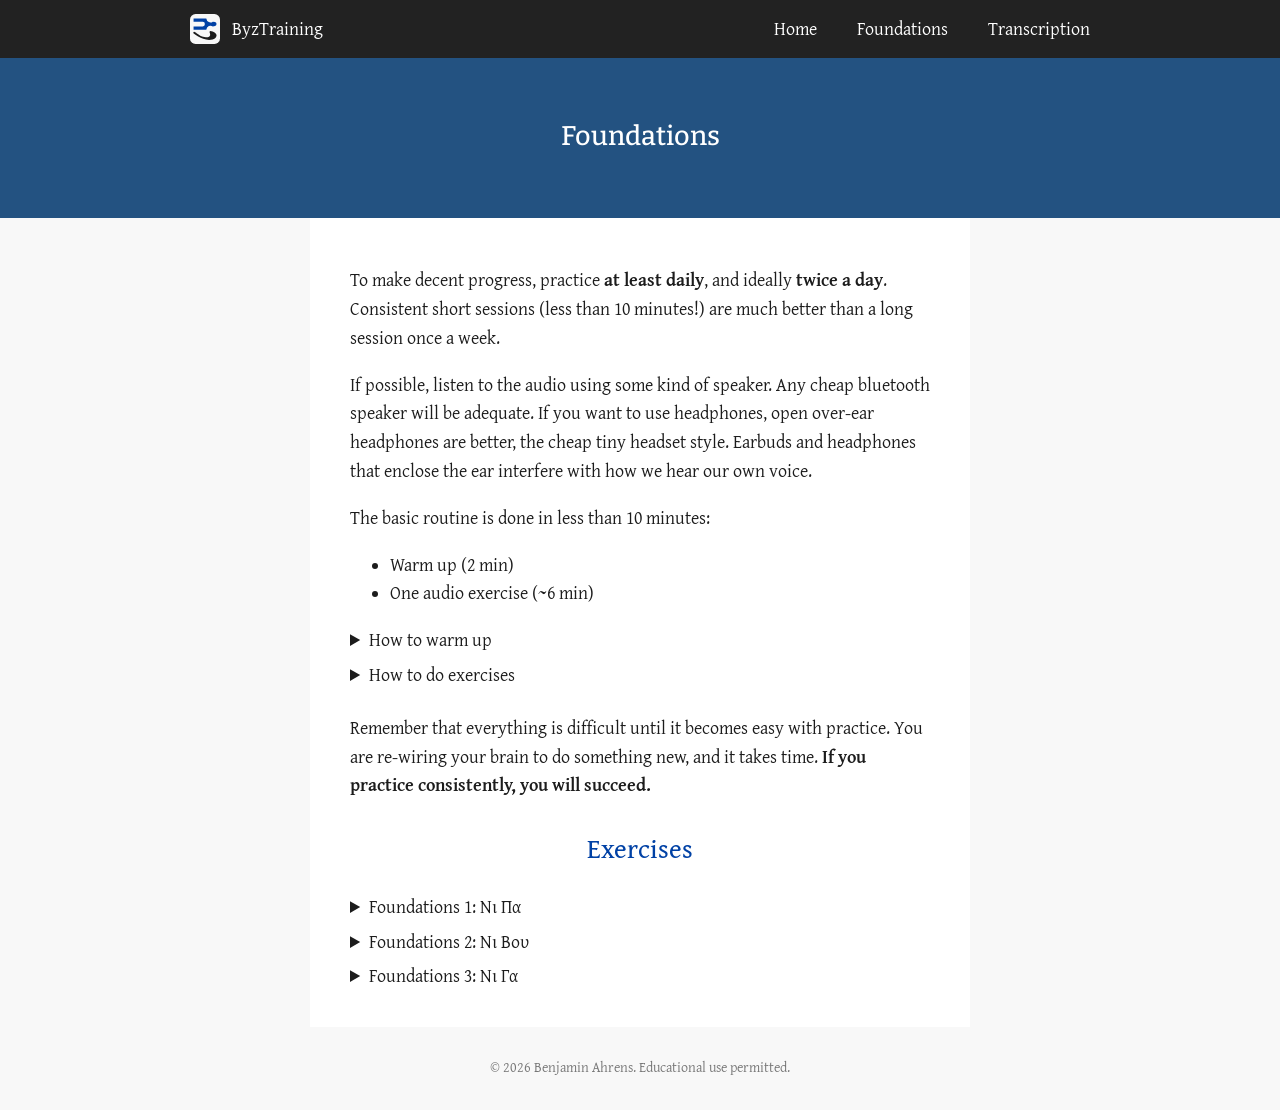
==== foundations/index.html @ 2290ddc4 "Transcription page, nav menu, 404, naming" ====
<!DOCTYPE html>
<html lang="en">
  <head>
    <meta charset="UTF-8">
    <meta name="viewport" content="width=device-width, initial-scale=1.0">
    <title>Foundations</title>
    <link rel="stylesheet" href="/css/style.css">
    <link rel="icon" href="/assets/favicon.ico">
  </head>
  <body>
    <header class="topnav">
      <div class="nav-inner">
        <div class="logo">
          <img src="/assets/favicon.svg" alt="Logo">
          ByzTraining
        </div>
        <nav id="nav-links">
          <a href="/">Home</a>
          <a href="/foundations/">Foundations</a>
          <a href="/transcription/">Transcription</a>
        </nav>
        <button id="menu-toggle">☰</button>
      </div>
    </header>
    <section class="hero">
      <h1>Foundations</h1>
    </section>
    <main class="content">
      <p>
        To make decent progress, practice <b>at least daily</b>, and ideally <b>twice a day</b>. Consistent short sessions (less than 10 minutes!) are much better than a long session once a week.
      </p>
      <p>
        If possible, listen to the audio using some kind of speaker. Any cheap bluetooth speaker will be adequate. If you want to use headphones, open over-ear headphones are better, the cheap tiny headset style. Earbuds and headphones that enclose the ear interfere with how we hear our own voice.
      </p>
      <p>
        The basic routine is done in less than 10 minutes:
        <ul>
          <li>Warm up (2 min)</li>
          <li>One audio exercise (~6 min)</li>
        </ul>
      </p>
      <p>
      </p>
      <details class="section">
        <summary>How to warm up</summary>
        <p>
          Get in the habit of always warming up your voice properly before chanting. The voice is fragile, and if injured it can be very difficult to restore. Even without significant other practice, doing a regular vocal warm up will build your vocal strength and stamina. Even if you can't manage any other practice, there is always an opportunity to warm up. Once you know how you can do it anywhere.
        </p>
        <p>
          Suggested 2 minute warm up:
          <ul>
            <li>Three gentle neck rolls (10s)</li>
            <li>Gently massage the front of your neck and larynx (10s)</li>
            <li>Two big yawns. Focus on opening the mouth and throat wide and lowering your larynx (feel your Adam's apple), and loosening the jaw. (10s)</li>
            <li>Two deep inhalations into your belly with slow exhales (15s)</li>
            <li>Vocal sirens. Hum gently and slide up and down within a comfortable range. (40s)</li>
            <li>Lip trills. Same as sirens, but add in buzzing the lips. Gently increase the pitch range and volume. (35s)</li>
          </ul>
          For longer practice sessions, spend more time warming up.
        </p>
      </details>
      <details class="section">
        <summary>How to do exercises</summary>
        <p>
          During exercises, follow the instructions.
          <ul>
            <li><b>Listen: </b>Just listen! No humming.</li>
            <li><b>Audiate: </b>Explained below.</li>
            <li><b>Sing: </b>Sing by yourself.</li>
            <li><b>Together: </b>Sing along and match what you hear.</li>
          </ul>
        </p>
        <p>
          <b>Audiation</b> is hearing music in your mind without any external sound. No chanting or humming allowed - only hearing mentally. It is not literally hallucinating sounds, but more like a mental awareness, a knowing of what the sound is. You probably audiate when you read - you can hear, in some sense, what the words sound like, and imagine that someone is saying them.
        </p>
        <p>
          At first audiation will feel difficult, or like you aren't really doing anything. This is normal, and you are not doing it wrong - you are slowly re-wiring your brain. Just relax and trust the process. <b>All you have to do is try</b>, and your brain will do the rest. Resist the temptation to sing or hum, because then you wouldn't be audiating anymore.
        </p>
      </details>
      <p>
        Remember that everything is difficult until it becomes easy with practice. You are re-wiring your brain to do something new, and it takes time. <b>If you practice consistently, you will succeed.</b>
      </p>
      <h2>Exercises</h2>
      <details>
        <summary>Foundations 1: Νι Πα</summary>
        <audio controls>
          <source src="https://bta.byzison.xyz/foundations/01_a.mp3" type="audio/mpeg">
        </audio>
        <audio controls>
          <source src="https://bta.byzison.xyz/foundations/01_b.mp3" type="audio/mpeg">
        </audio>
      </details>
      <details>
        <summary>Foundations 2: Νι Βου</summary>
        <audio controls>
          <source src="https://bta.byzison.xyz/foundations/02_a.mp3" type="audio/mpeg">
        </audio>
        <audio controls>
          <source src="https://bta.byzison.xyz/foundations/02_b.mp3" type="audio/mpeg">
        </audio>
      </details>
      <details>
        <summary>Foundations 3: Νι Γα</summary>
        <audio controls>
          <source src="https://bta.byzison.xyz/foundations/03_a.mp3" type="audio/mpeg">
        </audio>
        <audio controls>
          <source src="https://bta.byzison.xyz/foundations/03_b.mp3" type="audio/mpeg">
        </audio>
      </details>
    </main>
    <footer>
      © 2026 Benjamin Ahrens. Educational use permitted.
    </footer>
  </body>
  <script src="/js/main.js"></script>
</html>
---- css/style.css ----
@import "gentium.css";
@import "bitter.css";
@import "ez-psaltica.css";

:root {
  --background:#f8f8f8;
  --top-nav-background: #222;
  font-display: optional;
}

body {
  margin:0;
  font-family:GentiumW, serif;
  font-size: 18px;
  color: #1c1c1c;
  line-height:1.6;
  background: var(--background);
}

.topnav {
  background: var(--top-nav-background);
  color:white;
}

.nav-inner {
  max-width:900px;
  margin:auto;
  padding:14px 24px;
  display:flex;
  justify-content:space-between;
  align-items:center;
}

#nav-links {
  display: flex;
  gap: 20px;
}

/* hamburger (hidden on desktop) */
#menu-toggle {
  display: none;
  font-size: 24px;
  background: none;
  border: none;
  color: #eee;
  cursor: pointer;
}

/* MOBILE */
@media (max-width: 600px) {
  #nav-links {
    display: none;
    flex-direction: column;
    position: absolute;
    background: var(--top-nav-background);
    top: 58px;
    right: 0px;
    padding: 25px;
    padding-left: 5px;
  }

  #nav-links.show {
    display: flex;
  }

  #menu-toggle {
    display: block;
  }
}
/* END MOBILE */

.logo {
  display:flex;
  justify-content:space-between;
  align-items:center;
}

.logo > img {
  width:30px;
  height:30px;
  margin-right:12px;
}

nav a {
  color:white;
  margin-left:20px;
  text-decoration:none;
}

nav a:hover {
  text-decoration:underline;
}

.content {
  max-width:580px;
}

.hero {
  background:#235281;
  color:white;
  text-align:center;
  padding:30px 20px 60px 20px;
}

.content {
  margin:auto;
  padding:30px 40px;
  background:white;
}

h1 {
  font-family:Bitter, serif;
  margin: 0 auto;
  max-width:420px;
}

h1,h2, h3 {
  margin-top:1em;
  text-align:center;
  font-weight:500;
}

h2,h3 {
  color: #0041a5;
}

.center {
  text-align:center;
}

.big {
  font-size:20px;
}

footer {
  font-size:14px;
  text-align:center;
  padding:30px;
  color:#777;
}

audio {
  width:100%;
  margin-top:14px;
}

summary {
  margin-bottom:6px;
}

.font-ez-psaltica-martyria {
  font-family: "ezPsaltica";
  font-size: 170%;
  position: relative;
  left: -0.2em;
  line-height: 1;
  vertical-align: -0.74em;
}

.left-pad {
  padding-left: 2em;
}
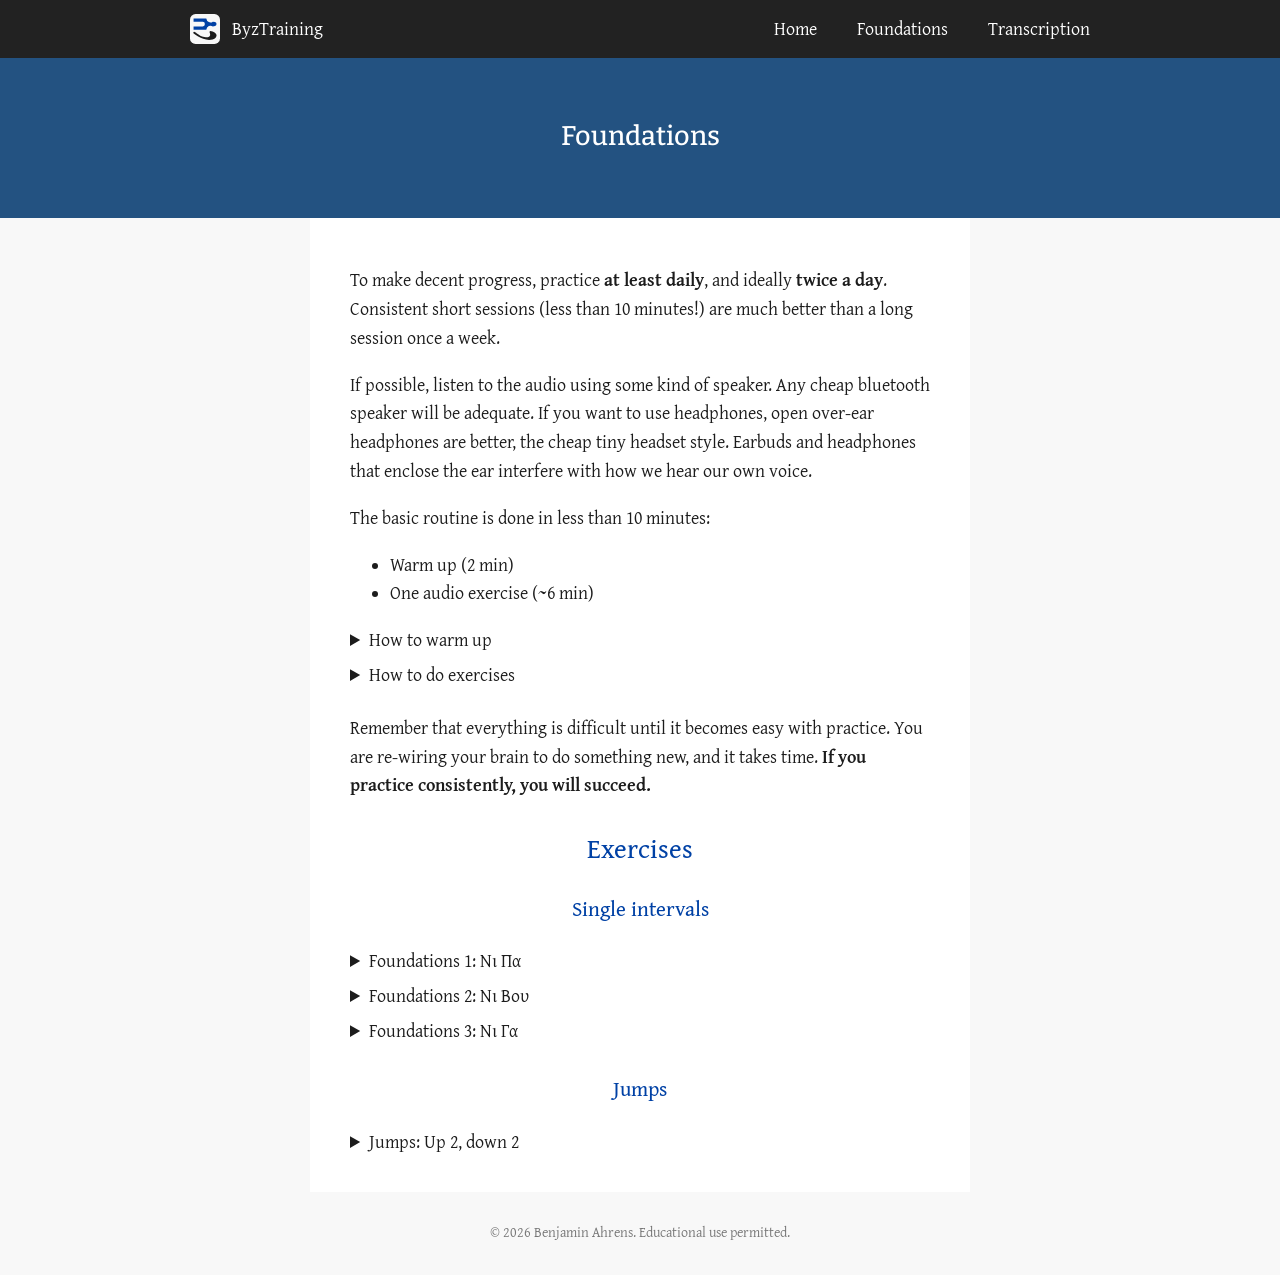
==== commit 035aadec: "Add jumps of two" ====
--- a/foundations/index.html
+++ b/foundations/index.html
@@ -10,10 +10,10 @@
   <body>
     <header class="topnav">
       <div class="nav-inner">
-        <div class="logo">
+        <a href="/" class="logo">
           <img src="/assets/favicon.svg" alt="Logo">
           ByzTraining
-        </div>
+        </a>
         <nav id="nav-links">
           <a href="/">Home</a>
           <a href="/foundations/">Foundations</a>
@@ -81,6 +81,7 @@
         Remember that everything is difficult until it becomes easy with practice. You are re-wiring your brain to do something new, and it takes time. <b>If you practice consistently, you will succeed.</b>
       </p>
       <h2>Exercises</h2>
+      <h3>Single intervals</h3>
       <details>
         <summary>Foundations 1: Νι Πα</summary>
         <audio controls>
@@ -108,6 +109,13 @@
           <source src="https://bta.byzison.xyz/foundations/03_b.mp3" type="audio/mpeg">
         </audio>
       </details>
+      <h3>Jumps</h3>
+      <details>
+        <summary>Jumps: Up 2, down 2</summary>
+        <audio controls>
+          <source src="https://bta.byzison.xyz/jumps/02_a.mp3" type="audio/mpeg">
+        </audio>
+      </details>
     </main>
     <footer>
       © 2026 Benjamin Ahrens. Educational use permitted.
--- a/css/style.css
+++ b/css/style.css
@@ -3,7 +3,7 @@
 @import "ez-psaltica.css";
 
 :root {
-  --background:#f8f8f8;
+  --background: #f8f8f8;
   --top-nav-background: #222;
   font-display: optional;
 }
@@ -73,6 +73,8 @@
   display:flex;
   justify-content:space-between;
   align-items:center;
+  text-decoration: none;
+  color: inherit;
 }
 
 .logo > img {
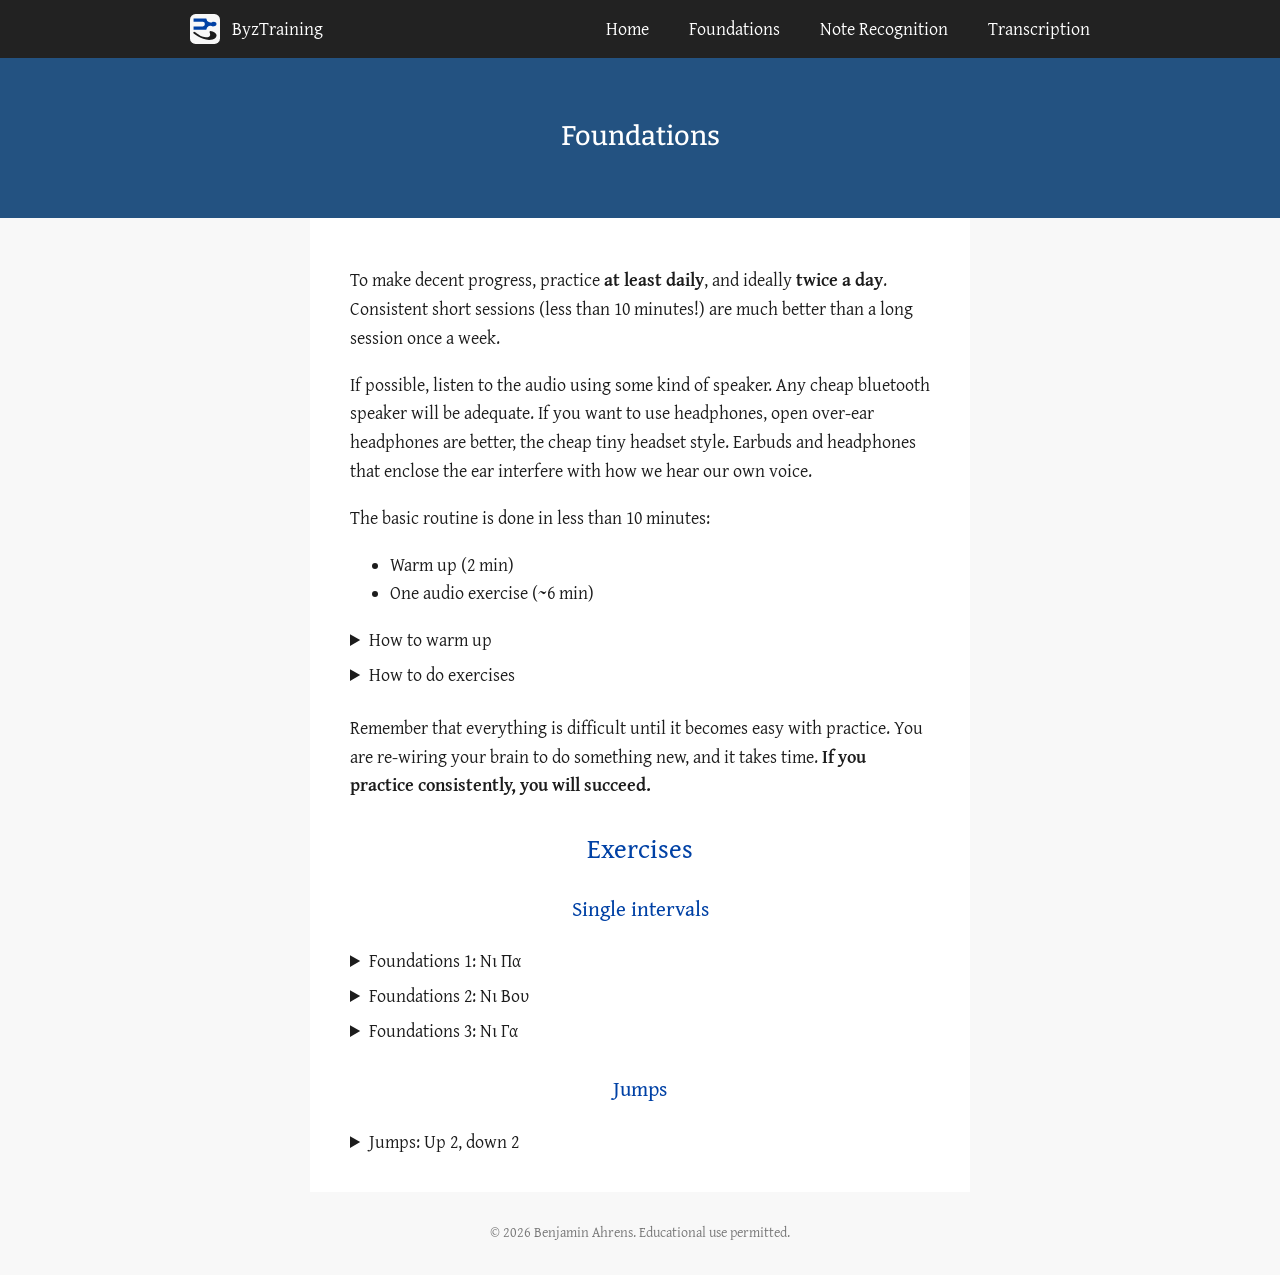
==== commit e6ade7f1: "Update header links" ====
--- a/foundations/index.html
+++ b/foundations/index.html
@@ -17,6 +17,7 @@
         <nav id="nav-links">
           <a href="/">Home</a>
           <a href="/foundations/">Foundations</a>
+          <a href="/note-recognition/">Note Recognition</a>
           <a href="/transcription/">Transcription</a>
         </nav>
         <button id="menu-toggle">☰</button>
--- a/css/style.css
+++ b/css/style.css
@@ -6,6 +6,13 @@
   --background: #f8f8f8;
   --top-nav-background: #222;
   font-display: optional;
+}
+
+button,
+input,
+select,
+textarea {
+  font: inherit;
 }
 
 body {
@@ -47,7 +54,7 @@
 }
 
 /* MOBILE */
-@media (max-width: 600px) {
+@media (max-width: 720px) {
   #nav-links {
     display: none;
     flex-direction: column;
@@ -95,6 +102,9 @@
 
 .content {
   max-width:580px;
+  margin:auto;
+  padding:30px 40px;
+  background:white;
 }
 
 .hero {
@@ -102,12 +112,6 @@
   color:white;
   text-align:center;
   padding:30px 20px 60px 20px;
-}
-
-.content {
-  margin:auto;
-  padding:30px 40px;
-  background:white;
 }
 
 h1 {
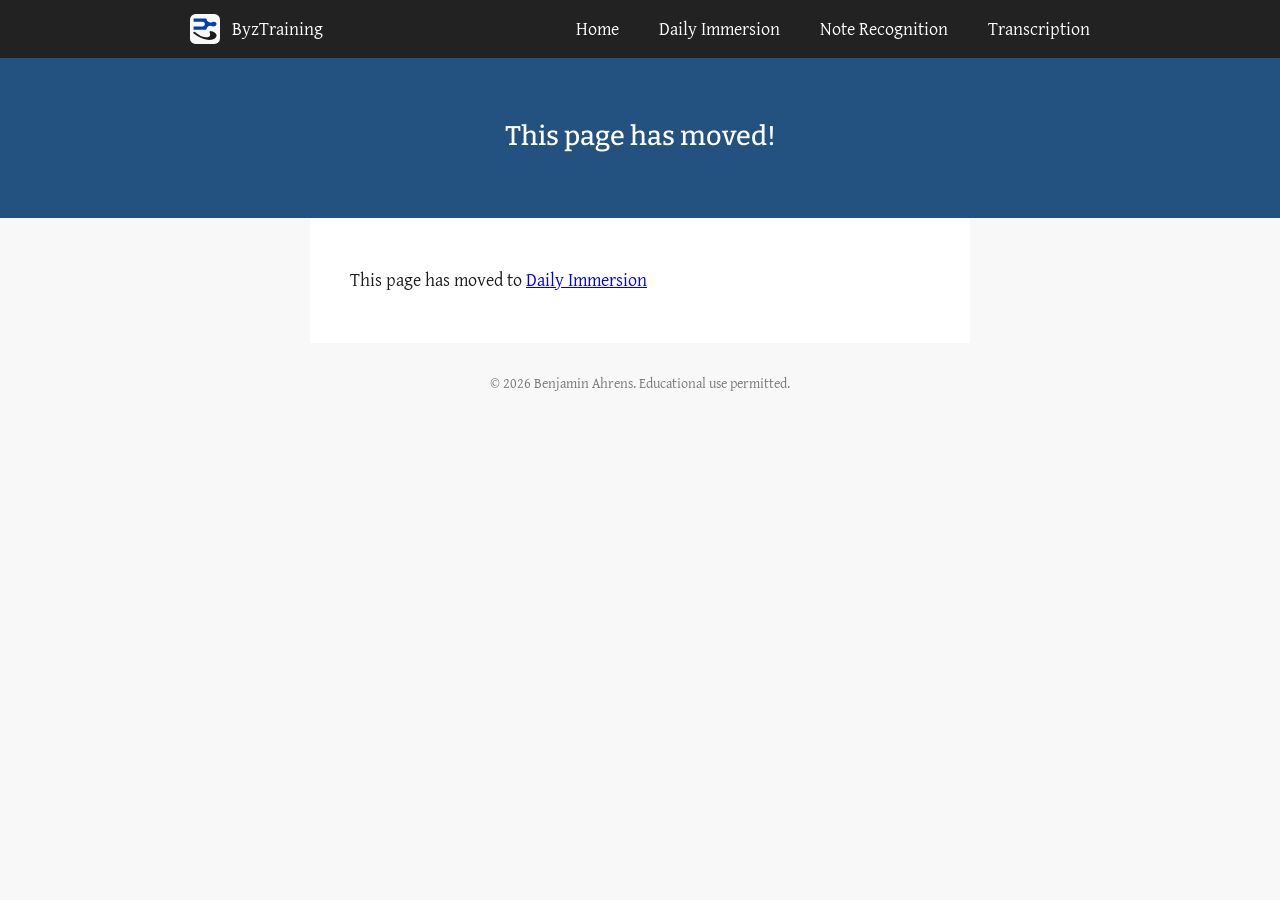
==== commit dab3fedb: "Update foundations to daily immersion" ====
--- a/foundations/index.html
+++ b/foundations/index.html
@@ -3,7 +3,7 @@
   <head>
     <meta charset="UTF-8">
     <meta name="viewport" content="width=device-width, initial-scale=1.0">
-    <title>Foundations</title>
+    <title>This page has moved!</title>
     <link rel="stylesheet" href="/css/style.css">
     <link rel="icon" href="/assets/favicon.ico">
   </head>
@@ -16,7 +16,7 @@
         </a>
         <nav id="nav-links">
           <a href="/">Home</a>
-          <a href="/foundations/">Foundations</a>
+          <a href="/daily-immersion/">Daily Immersion</a>
           <a href="/note-recognition/">Note Recognition</a>
           <a href="/transcription/">Transcription</a>
         </nav>
@@ -24,103 +24,16 @@
       </div>
     </header>
     <section class="hero">
-      <h1>Foundations</h1>
+      <h1>This page has moved!</h1>
     </section>
     <main class="content">
-      <p>
-        To make decent progress, practice <b>at least daily</b>, and ideally <b>twice a day</b>. Consistent short sessions (less than 10 minutes!) are much better than a long session once a week.
-      </p>
-      <p>
-        If possible, listen to the audio using some kind of speaker. Any cheap bluetooth speaker will be adequate. If you want to use headphones, open over-ear headphones are better, the cheap tiny headset style. Earbuds and headphones that enclose the ear interfere with how we hear our own voice.
-      </p>
-      <p>
-        The basic routine is done in less than 10 minutes:
-        <ul>
-          <li>Warm up (2 min)</li>
-          <li>One audio exercise (~6 min)</li>
-        </ul>
-      </p>
-      <p>
-      </p>
-      <details class="section">
-        <summary>How to warm up</summary>
         <p>
-          Get in the habit of always warming up your voice properly before chanting. The voice is fragile, and if injured it can be very difficult to restore. Even without significant other practice, doing a regular vocal warm up will build your vocal strength and stamina. Even if you can't manage any other practice, there is always an opportunity to warm up. Once you know how you can do it anywhere.
+        This page has moved to <a href="/daily-immersion/index.html">Daily Immersion</a>
         </p>
-        <p>
-          Suggested 2 minute warm up:
-          <ul>
-            <li>Three gentle neck rolls (10s)</li>
-            <li>Gently massage the front of your neck and larynx (10s)</li>
-            <li>Two big yawns. Focus on opening the mouth and throat wide and lowering your larynx (feel your Adam's apple), and loosening the jaw. (10s)</li>
-            <li>Two deep inhalations into your belly with slow exhales (15s)</li>
-            <li>Vocal sirens. Hum gently and slide up and down within a comfortable range. (40s)</li>
-            <li>Lip trills. Same as sirens, but add in buzzing the lips. Gently increase the pitch range and volume. (35s)</li>
-          </ul>
-          For longer practice sessions, spend more time warming up.
-        </p>
-      </details>
-      <details class="section">
-        <summary>How to do exercises</summary>
-        <p>
-          During exercises, follow the instructions.
-          <ul>
-            <li><b>Listen: </b>Just listen! No humming.</li>
-            <li><b>Audiate: </b>Explained below.</li>
-            <li><b>Sing: </b>Sing by yourself.</li>
-            <li><b>Together: </b>Sing along and match what you hear.</li>
-          </ul>
-        </p>
-        <p>
-          <b>Audiation</b> is hearing music in your mind without any external sound. No chanting or humming allowed - only hearing mentally. It is not literally hallucinating sounds, but more like a mental awareness, a knowing of what the sound is. You probably audiate when you read - you can hear, in some sense, what the words sound like, and imagine that someone is saying them.
-        </p>
-        <p>
-          At first audiation will feel difficult, or like you aren't really doing anything. This is normal, and you are not doing it wrong - you are slowly re-wiring your brain. Just relax and trust the process. <b>All you have to do is try</b>, and your brain will do the rest. Resist the temptation to sing or hum, because then you wouldn't be audiating anymore.
-        </p>
-      </details>
-      <p>
-        Remember that everything is difficult until it becomes easy with practice. You are re-wiring your brain to do something new, and it takes time. <b>If you practice consistently, you will succeed.</b>
-      </p>
-      <h2>Exercises</h2>
-      <h3>Single intervals</h3>
-      <details>
-        <summary>Foundations 1: Νι Πα</summary>
-        <audio controls>
-          <source src="https://bta.byzison.xyz/foundations/01_a.mp3" type="audio/mpeg">
-        </audio>
-        <audio controls>
-          <source src="https://bta.byzison.xyz/foundations/01_b.mp3" type="audio/mpeg">
-        </audio>
-      </details>
-      <details>
-        <summary>Foundations 2: Νι Βου</summary>
-        <audio controls>
-          <source src="https://bta.byzison.xyz/foundations/02_a.mp3" type="audio/mpeg">
-        </audio>
-        <audio controls>
-          <source src="https://bta.byzison.xyz/foundations/02_b.mp3" type="audio/mpeg">
-        </audio>
-      </details>
-      <details>
-        <summary>Foundations 3: Νι Γα</summary>
-        <audio controls>
-          <source src="https://bta.byzison.xyz/foundations/03_a.mp3" type="audio/mpeg">
-        </audio>
-        <audio controls>
-          <source src="https://bta.byzison.xyz/foundations/03_b.mp3" type="audio/mpeg">
-        </audio>
-      </details>
-      <h3>Jumps</h3>
-      <details>
-        <summary>Jumps: Up 2, down 2</summary>
-        <audio controls>
-          <source src="https://bta.byzison.xyz/jumps/02_a.mp3" type="audio/mpeg">
-        </audio>
-      </details>
     </main>
     <footer>
       © 2026 Benjamin Ahrens. Educational use permitted.
     </footer>
   </body>
-  <script src="/js/main.js"></script>
+  <script type="module" src="/js/main.js"></script>
 </html>
